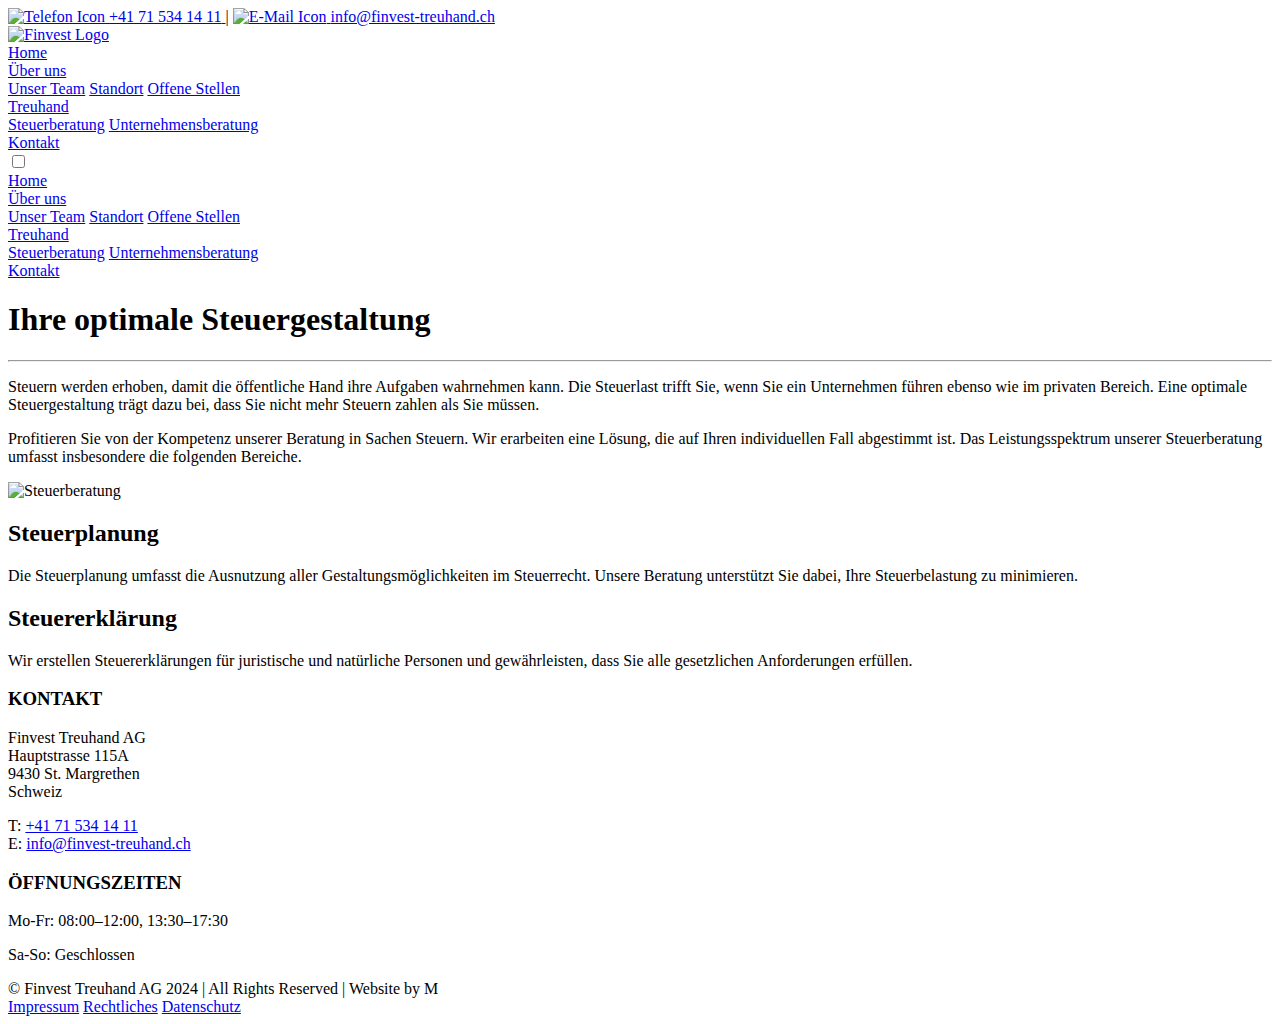
==== tax-advice.html @ 6d8654ae "Add files via upload" ====
<!DOCTYPE html>
<html lang="de">
<head>
    <meta charset="UTF-8">
    <meta name="viewport" content="width=device-width, initial-scale=1.0">
    <title>Steuerberatung - Finvest Treuhand AG</title>
    <link rel="stylesheet" href="assets/css/styles.css">
</head>
<body>
    <!-- Header -->
    <header>
        <div class="green-bar">
            <a href="tel:+41715341411">
                <img src="assets/images/phone-line-icon.png" alt="Telefon Icon">
                <span>+41 71 534 14 11</span>
            </a>
            <span>|</span>
            <a href="mailto:info@finvest-treuhand.ch">
                <img src="assets/images/envelope-line-icon.png" alt="E-Mail Icon">
                <span>info@finvest-treuhand.ch</span>
            </a>
        </div>
        <div class="container">
            <!-- Logo -->
            <div class="logo">
                <a href="index.html">
                    <img src="assets/images/Logo1.png" alt="Finvest Logo">
                </a>
            </div>
            <!-- Navigationslinks -->
            <div class="links">
                <a href="index.html">Home</a>
                <div class="dropdown">
                    <a href="about.html">Über uns</a>
                    <div class="dropdown-content">
                        <a href="team.html">Unser Team</a>
                        <a href="location.html">Standort</a>
                        <a href="jobs.html">Offene Stellen</a>
                    </div>
                </div>
                <div class="dropdown">
                    <a href="services.html">Treuhand</a>
                    <div class="dropdown-content">
                        <a href="tax-advice.html" class="active">Steuerberatung</a>
                        <a href="business-consulting.html">Unternehmensberatung</a>
                    </div>
                </div>
                <a href="contact.html">Kontakt</a>
            </div>

            <!-- Hamburger-Menü für kleinere Bildschirme -->
            <div class="p-menu1">
                <input type="checkbox" id="toggle1">
                <label class="hamburger1" for="toggle1">
                    <div class="top"></div>
                    <div class="meat"></div>
                    <div class="bottom"></div>
                </label>
    
                <!-- Menü für das Hamburger-Menü -->
                <nav class="menu1">
                    <a href="index.html" class="active">Home</a>
                    
                    <!-- Dropdown für "Über uns" -->
                    <div class="hamburger-dropdown">
                        <a href="about.html">Über uns</a>
                        <div class="hamburger-submenu">
                            <a href="team.html">Unser Team</a>
                            <a href="location.html">Standort</a>
                            <a href="jobs.html">Offene Stellen</a>
                        </div>
                    </div>
                
                    <!-- Dropdown für "Treuhand" -->
                    <div class="hamburger-dropdown">
                        <a href="services.html">Treuhand</a>
                        <div class="hamburger-submenu">
                            <a href="tax-advice.html">Steuerberatung</a>
                            <a href="business-consulting.html">Unternehmensberatung</a>
                        </div>
                    </div>
                
                    <a href="contact.html">Kontakt</a>
                </nav>
        </div>
    </header>

    <!-- Hauptinhalt -->
    <main>
        <section class="tax-advice">
            <div class="tax-advice__top">
                <div class="tax-advice__text">
                    <h1>Ihre optimale Steuergestaltung</h1>
                    <hr class="tax-advice__divider">
                    <p>
                        Steuern werden erhoben, damit die öffentliche Hand ihre Aufgaben wahrnehmen kann. Die Steuerlast trifft Sie, wenn Sie ein Unternehmen führen ebenso wie im privaten Bereich. Eine optimale Steuergestaltung trägt dazu bei, dass Sie nicht mehr Steuern zahlen als Sie müssen.
                    </p>
                    <p>
                        Profitieren Sie von der Kompetenz unserer Beratung in Sachen Steuern. Wir erarbeiten eine Lösung, die auf Ihren individuellen Fall abgestimmt ist. Das Leistungsspektrum unserer Steuerberatung umfasst insbesondere die folgenden Bereiche.
                    </p>
                </div>
                <div class="tax-advice__image">
                    <img src="assets/images/steuerberatung.jpg" alt="Steuerberatung">
                </div>
            </div>
            <div class="tax-advice__content">
                <div class="tax-advice__column">
                    <h2 class="tax-advice__subheading">Steuerplanung</h2>
                    <p>
                        Die Steuerplanung umfasst die Ausnutzung aller Gestaltungsmöglichkeiten im Steuerrecht. Unsere Beratung unterstützt Sie dabei, Ihre Steuerbelastung zu minimieren.
                    </p>
                </div>
                <div class="tax-advice__column">
                    <h2 class="tax-advice__subheading">Steuererklärung</h2>
                    <p>
                        Wir erstellen Steuererklärungen für juristische und natürliche Personen und gewährleisten, dass Sie alle gesetzlichen Anforderungen erfüllen.
                    </p>
                </div>
            </div>
        </section>
        
    </main>

    <!-- Footer -->
    <footer>
        <div class="grey-footer-section">
            <div class="footer-container">
                <div class="footer-column">
                    <h3 class="footer-title">KONTAKT</h3>
                    <p>
                        Finvest Treuhand AG<br>
                        Hauptstrasse 115A<br>
                        9430 St. Margrethen<br>
                        Schweiz
                    </p>
                    <p>
                        T: <a href="tel:+41715341411">+41 71 534 14 11</a><br>
                        E: <a href="mailto:info@finvest-treuhand.ch">info@finvest-treuhand.ch</a>
                    </p>
                </div>
                <div class="footer-column">
                    <h3 class="footer-title">ÖFFNUNGSZEITEN</h3>
                    <p>Mo-Fr: 08:00–12:00, 13:30–17:30</p>
                    <p>Sa-So: Geschlossen</p>
                </div>
            </div>
        </div>
        <div class="main-footer">
            <div class="footer-content">
                <div class="footer-left">
                    &copy; Finvest Treuhand AG 2024 | All Rights Reserved | Website by M
                </div>
                <div class="footer-right">
                    <a href="impressum.html">Impressum</a>
                    <a href="rechtliches.html">Rechtliches</a>
                    <a href="datenschutz.html">Datenschutz</a>
                </div>
            </div>
        </div>
    </footer>
</body>
</html>
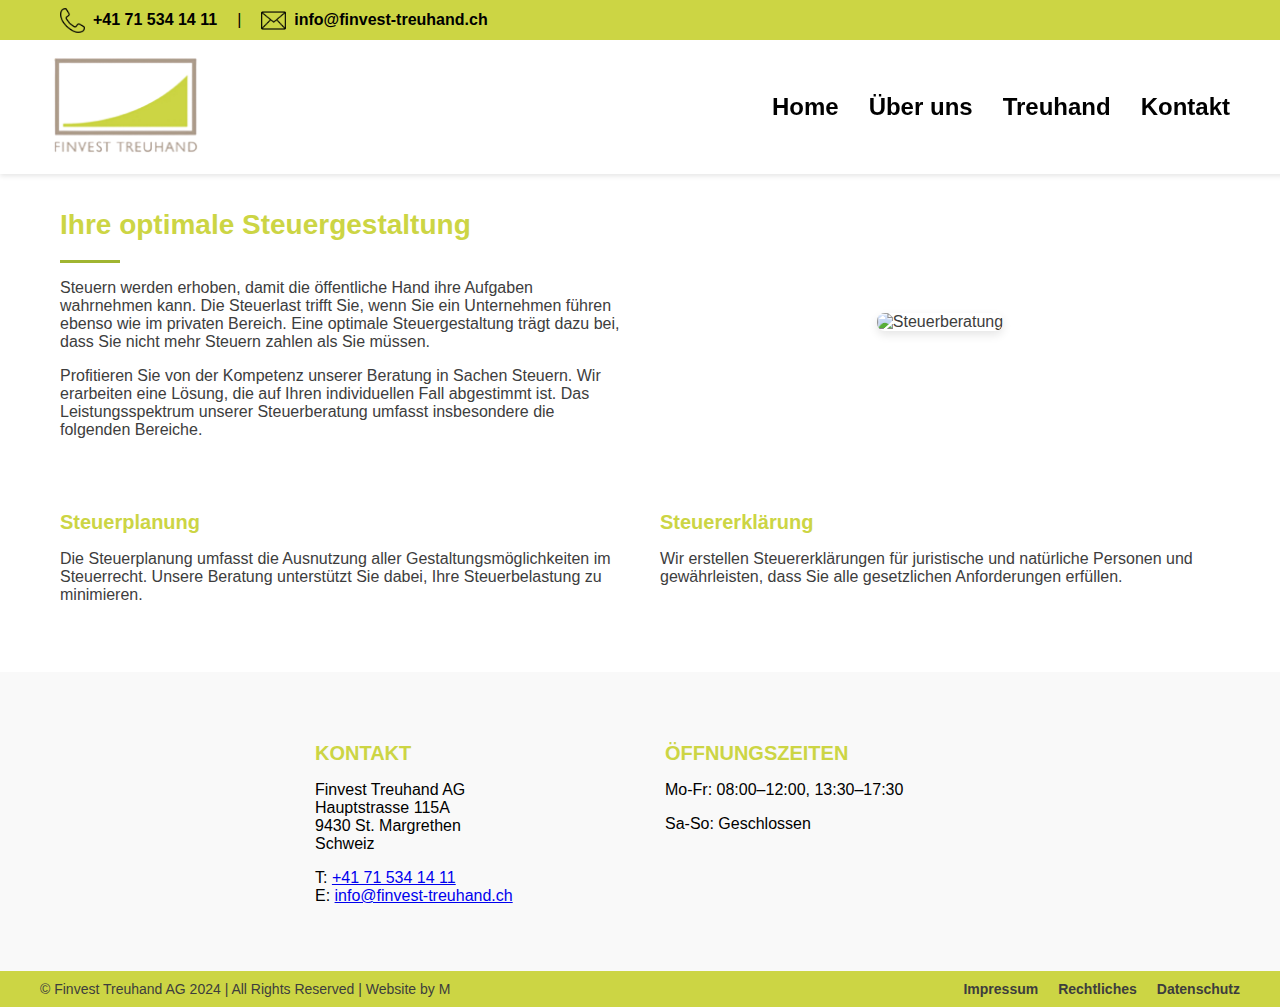
==== commit 474dee80: "Update tax-advice.html" ====
--- a/tax-advice.html
+++ b/tax-advice.html
@@ -4,19 +4,19 @@
     <meta charset="UTF-8">
     <meta name="viewport" content="width=device-width, initial-scale=1.0">
     <title>Steuerberatung - Finvest Treuhand AG</title>
-    <link rel="stylesheet" href="assets/css/styles.css">
+    <link rel="stylesheet" href="css/styles.css">
 </head>
 <body>
     <!-- Header -->
     <header>
         <div class="green-bar">
             <a href="tel:+41715341411">
-                <img src="assets/images/phone-line-icon.png" alt="Telefon Icon">
+                <img src="images/phone-line-icon.png" alt="Telefon Icon">
                 <span>+41 71 534 14 11</span>
             </a>
             <span>|</span>
             <a href="mailto:info@finvest-treuhand.ch">
-                <img src="assets/images/envelope-line-icon.png" alt="E-Mail Icon">
+                <img src="images/envelope-line-icon.png" alt="E-Mail Icon">
                 <span>info@finvest-treuhand.ch</span>
             </a>
         </div>
@@ -24,7 +24,7 @@
             <!-- Logo -->
             <div class="logo">
                 <a href="index.html">
-                    <img src="assets/images/Logo1.png" alt="Finvest Logo">
+                    <img src="images/Logo1.png" alt="Finvest Logo">
                 </a>
             </div>
             <!-- Navigationslinks -->
--- a/css/styles.css
+++ b/css/styles.css
@@ -0,0 +1,1777 @@
+/* Entfernt Standardabstand des Browsers */
+body {
+    margin: 0;
+    font-family: Arial, sans-serif;
+}
+
+/* Grüner Balken oben */
+.green-bar {
+    position: fixed;
+    top: 0;
+    left: 0;
+    width: 100%;
+    height: 40px;
+    background-color: #ccd544;
+    z-index: 1000;
+    display: flex;
+    align-items: center;
+    gap: 20px;
+    padding: 0 60px;
+    box-sizing: border-box;
+}
+
+.green-bar a {
+    display: flex;
+    align-items: center;
+    gap: 8px;
+    text-decoration: none;
+    color: black;
+    font-size: 16px;
+    font-weight: bold;
+}
+
+.green-bar img {
+    height: 25px;
+    width: auto;
+}
+
+/* Navigation */
+.container {
+    position: fixed;
+    top: 40px;
+    left: 0;
+    width: 100%;
+    display: flex;
+    align-items: center;
+    justify-content: space-between;
+    background-color: white;
+    box-shadow: 0px 2px 5px rgba(0, 0, 0, 0.1);
+    padding: 15px 50px;
+    z-index: 999;
+    transition: background-color 0.3s ease, box-shadow 0.3s ease;
+}
+
+/* Stil für das Logo */
+.logo img {
+    height: 100px;
+    width: auto;
+}
+
+/* Links in der Navigation */
+.links {
+    display: flex;
+    gap: 30px;
+    margin-right: 100px;
+    position: relative;
+}
+
+.links a {
+    text-decoration: none;
+    font-size: 24px;
+    font-weight: bold;
+    color: black;
+    transition: color 0.3s ease;
+}
+
+.links a.active {
+    color: #ccd544; /* Grünliche Farbe für aktiven Link */
+}
+
+/* Dropdown-Menü */
+.dropdown {
+    position: relative;
+}
+
+.dropdown-content {
+    display: none;
+    position: absolute;
+    top: 100%;
+    left: 0;
+    background-color: white;
+    box-shadow: 0px 2px 5px rgba(0, 0, 0, 0.1);
+    z-index: 998;
+    min-width: 200px;
+    padding: 10px 0;
+    border-radius: 4px;
+}
+
+.dropdown-content a {
+    display: block;
+    padding: 10px 20px;
+    text-decoration: none;
+    color: black;
+    font-size: 16px;
+}
+
+.dropdown-content a:hover {
+    background-color: #f0f0f0;
+}
+
+.dropdown:hover .dropdown-content {
+    display: block;
+}
+
+/* Abschnitt für Seiten wie "Über uns" */
+.about-section, .location-section, .jobs-section {
+
+    display: flex;
+    justify-content: space-between;
+    align-items: center;
+    height: 100vh;
+    max-width: 1200px;
+    margin: 0 auto;
+    padding: 20px;
+    gap: 20px;
+    box-sizing: border-box;
+}
+
+.about-section {
+    padding-top: 120px; /* Platz für Header */
+}
+
+
+.about-text, .location-text, .jobs-text {
+    flex: 1;
+    padding: 20px;
+    font-size: 16px;
+    line-height: 1.6;
+    color: #3d3d3d;
+    display: flex;
+    flex-direction: column;
+    justify-content: center;
+    text-align: center;
+}
+
+.about-text h1, .location-text h1, .jobs-text h1 {
+    font-size: 28px;
+    font-weight: bold;
+    color: #ccd544;
+    margin-bottom: 10px;
+}
+
+.about-text hr, .location-text hr, .jobs-text hr {
+    width: 50px;
+    height: 2px;
+    background-color: #ccd544;
+    border: none;
+    margin: 0 auto 20px auto;
+}
+
+/* Bilder im Header (Index-Seite) */
+.header-container {
+    position: relative;
+    width: 100%;
+    height: 100vh; /* Bildschirmfüllend */
+    overflow: hidden;
+    display: flex;
+    align-items: center;
+    justify-content: center;
+    /* Unsichtbar zu Beginn */
+    animation: fadeIn 3s ease-in-out forwards;
+    /* Animation hinzufügen */
+}
+
+.header-container img {
+    width: 100%;
+    height: 100%;
+    object-fit: cover;
+}
+
+.header-overlay {
+    position: absolute;
+    top: 0;
+    left: 0;
+    width: 100%;
+    height: 100%;
+    background-color: rgba(0, 0, 0, 0.4);
+    z-index: 1;
+}
+
+.header-text {
+    position: absolute;
+    top: 50%;
+    left: 50%;
+    transform: translate(-50%, -50%);
+    z-index: 2;
+    /* Über dem Overlay */
+    text-align: center;
+    font-size: 36px;
+    /* Schriftgröße */
+    font-weight: bold;
+    line-height: 1.5;
+    /* Zeilenabstand */
+    color: rgb(255, 255, 255);
+    /* Vordergrundtext in Weiß */
+    text-shadow: 2px 2px 4px rgba(0, 0, 0, 0.7);
+    /* Subtiler Schatten für bessere Lesbarkeit */
+    opacity: 0;
+    /* Unsichtbar zu Beginn */
+    animation: fadeIn 3s ease-in-out forwards;
+    /* Animation hinzufügen */
+}
+
+/* Keyframes für den Fade-In-Effekt */
+@keyframes fadeIn {
+    0% {
+        opacity: 0;
+        /* Unsichtbar */
+        filter: brightness(50%);
+        /* Optional: dunkler Start */
+    }
+
+    100% {
+        opacity: 1;
+        /* Voll sichtbar */
+        filter: brightness(100%);
+        /* Originalhelligkeit */
+    }
+}
+
+/* Dienstleistungen Bilder (Index-Seite) */
+.services-container {
+    display: flex;
+    justify-content: space-between;
+    gap: 20px;
+    flex-wrap: wrap;
+    height: auto;
+}
+
+.service-item {
+    flex: 1 1 calc(33.333% - 20px);
+    background-color: white;
+    border-radius: 8px;
+    box-shadow: 0px 4px 10px rgba(0, 0, 0, 0.1);
+    overflow: hidden;
+    text-align: center;
+    padding: 15px;
+}
+
+.service-item img {
+    width: 100%;
+    height: 200px;
+    object-fit: cover;
+    border-radius: 8px 8px 0 0;
+}
+
+.service-title {
+    margin-top: 10px;
+    font-size: 18px;
+    font-weight: bold;
+    color: #3d3d3d;
+    text-decoration: none;
+}
+.service-title a {
+    text-decoration: none; /* Sicherstellen, dass Links keine Unterstreichung haben */
+    color: inherit; /* Erbt die Textfarbe des übergeordneten Elements */
+}
+
+/* Spezifisches Styling für die Indexseite */
+body.index .container {
+    background-color: transparent;
+    box-shadow: none;
+}
+
+body.index .links a {
+    color: white;
+}
+
+body.index .dropdown-content a {
+    color: black; /* Dropdown-Menü-Text bleibt immer schwarz */
+}
+
+body.index.scrolled .container {
+    background-color: white;
+    box-shadow: 0px 2px 5px rgba(0, 0, 0, 0.1);
+}
+
+body.index.scrolled .links a {
+    color: black;
+}
+
+/* "Unternehmen" Abschnitt */
+.company-section {
+    text-align: center;
+    padding: 80px 20px;
+}
+
+.company-section h2 {
+    font-size: 24px;
+    font-weight: bold;
+    color: #ccd544;
+}
+
+.company-section hr {
+    width: 50px;
+    height: 2px;
+    background-color: #ccd544;
+    border: none;
+    margin: 10px auto 20px;
+}
+
+.company-section p {
+    font-size: 16px;
+    color: #3d3d3d;
+    line-height: 1.6;
+}
+
+/* Dienstleistungs-Sektion */
+.services-section {
+    text-align: center;
+    margin: 140px auto;
+    padding: 140px 20px; /* Padding oben und unten für Abstand */
+    background-color: #ffffff; /* Helle graue Hintergrundfarbe */
+    border-top: 2px solid #ffffff; /* Optional: Trennlinie oben */
+    border-bottom: 2px solid #ffffff; /* Optional: Trennlinie unten */
+}
+
+.grey-services-section {
+    text-align: center;
+    margin: 50px auto;
+    padding: 50px 20px; /* Padding oben und unten für Abstand */
+    background-color: #f9f9f9; /* Helle graue Hintergrundfarbe */
+    border-top: 2px solid #ffffff; /* Optional: Trennlinie oben */
+    border-bottom: 2px solid #ffffff; /* Optional: Trennlinie unten */
+}
+
+
+.services-section h2 {
+    font-size: 28px;
+    font-weight: bold;
+    color: #ccd544; /* Farbe für den Titel */
+    margin-bottom: 10px;
+}
+
+.services-section .section-divider {
+    width: 50px;
+    height: 2px;
+    background-color: #ccd544;
+    margin: 0 auto 20px auto;
+    border: none;
+    
+}
+
+/* Container für Dienstleistungen */
+.services-container {
+    display: flex;
+    justify-content: center;
+    gap: 20px;
+    flex-wrap: wrap; /* Unterstützt mehrere Zeilen für kleinere Bildschirme */
+    height: auto;
+}
+
+/* Einzelnes Dienstleistungs-Item */
+.service-item {
+    flex: 1 1 300px; /* Flexbox-Item mit minimaler Breite */
+    max-width: 300px;
+    text-align: center;
+    border-radius: 8px; /* Entfernt abgerundete Ecken */
+    overflow: hidden;
+    box-shadow: none; /* Entfernt den Schatten */
+    background-color: transparent; /* Setzt den Hintergrund transparent */
+    transition: transform 0.3s ease;
+}
+
+.service-item:hover {
+    transform: translateY(-5px);
+    box-shadow: 0px 4px 10px rgba(0, 0, 0, 0.2);
+    background-color: rgba(0, 0, 0, 0.05); /* Heller grauer Hintergrund */
+    transition: transform 0.3s ease, box-shadow 0.3s ease, background-color 0.3s ease, filter 0.3s ease;
+}
+
+.service-item:hover img {
+    filter: grayscale(50%) brightness(90%); /* Bild wird gräulicher und dunkler */
+}
+
+
+
+.service-item img {
+    width: 100%;
+    height: 200px;
+    object-fit: cover;
+}
+
+.service-title {
+    background-color: #ccd544;
+    color: white;
+    padding: 10px 0;
+    font-size: 18px;
+    font-weight: bold;
+    text-decoration: none;
+}
+
+/* Über uns Abschnitt */
+.about-section {
+    display: flex;
+    justify-content: space-between;
+    align-items: center; /* Zentriert den Text und das Bild vertikal */
+    height: 100vh; /* Übernimmt die volle Höhe des Viewports */
+    max-width: 1200px;
+    margin: 0 auto;
+    padding: 0 20px;
+    gap: 20px;
+    box-sizing: border-box; /* Berücksichtigt Padding */
+}
+
+
+.about-text {
+    flex: 1;
+    padding: 20px;
+    font-size: 16px;
+    line-height: 1.6;
+    color: #3d3d3d;
+    display: flex;
+    flex-direction: column;
+    justify-content: center; /* Zentriert den Text vertikal */
+    text-align: center; /* Zentriert den Titel horizontal */
+}
+
+.about-text h1 {
+    font-size: 28px;
+    font-weight: bold;
+    color: #ccd544;
+    margin-bottom: 10px;
+}
+
+.about-text hr {
+    width: 50px;
+    height: 2px;
+    background-color: #ccd544;
+    border: none;
+    margin: 0 auto 20px auto; /* Zentriert die Trennlinie */
+}
+
+.about-image {
+    flex: 1;
+    max-width: 500px;
+    display: flex;
+    justify-content: center;
+    align-items: center;
+}
+
+.about-image img {
+    width: 100%;
+    height: auto;
+    border-radius: 8px;
+    box-shadow: 0px 4px 10px rgba(0, 0, 0, 0.1);
+}
+
+
+
+
+/* Footer */
+.main-footer {
+    background-color: #ccd544; /* Dein Farbstil */
+    color: #3d3d3d; /* Dunkelgraue Schriftfarbe */
+    padding: 10px 20px;
+    font-size: 14px;
+    font-family: Arial, sans-serif;
+}
+
+.footer-content {
+    display: flex;
+    justify-content: space-between;
+    align-items: center;
+    max-width: 1200px;
+    margin: 0 auto;
+    flex-wrap: wrap; /* Für kleinere Bildschirme */
+    gap: 10px;
+}
+
+.footer-left {
+    text-align: left;
+}
+
+.footer-right {
+    text-align: right;
+    display: flex;
+    gap: 20px; /* Abstand zwischen den Links */
+}
+
+.footer-right a {
+    color: #3d3d3d; /* Dunkelgraue Links */
+    text-decoration: none;
+    font-weight: bold;
+    transition: color 0.3s ease;
+}
+
+.footer-right a:hover {
+    color: black; /* Schwarzer Text beim Hover */
+}
+
+/* Footer-Sektion */
+.footer-section {
+    background-color: white; /* Weißer Hintergrund */
+    padding: 50px 20px;
+    border-top: 2px solid #ffffff; /* Optional: Trennlinie oben */
+}
+
+
+.grey-footer-section {
+    background-color: #f9f9f9; /* Weißer Hintergrund */
+    padding: 50px 20px;
+    border-top: 2px solid #ffffff; /* Optional: Trennlinie oben */
+}
+
+.footer-container {
+    display: flex;
+    justify-content: center;
+    gap: 50px;
+    flex-wrap: wrap; /* Unterstützt kleinere Bildschirme */
+    max-width: 1200px;
+    margin: 0 auto;
+}
+
+.footer-column {
+    flex: 1 1 300px; /* Flexbox-Item mit minimaler Breite */
+    max-width: 300px;
+}
+
+.footer-title {
+    font-size: 20px;
+    font-weight: bold;
+    color: #ccd544; /* Dein Farbstil für Titel */
+    margin-bottom: 10px;
+}
+
+.footer-divider {
+    width: 50px;
+    height: 2px;
+    background-color: #ccd544; /* Dein Farbstil für Trennlinie */
+    margin: 0 0 20px 0;
+    border: none;
+}
+
+.footer-link {
+    text-decoration: none;
+    color: #3d3d3d; /* Dunkelgrau für Links */
+    transition: color 0.3s ease;
+}
+
+.footer-link:hover {
+    color: #ccd544; /* Grünlicher Farbwechsel beim Hover */
+}
+
+.opening-hours {
+    width: 100%;
+    border-collapse: collapse;
+}
+
+.opening-hours td {
+    font-size: 16px;
+    line-height: 1.6;
+    color: #3d3d3d; /* Standardfarbe für Text */
+    padding: 5px 0;
+} 
+
+
+/* Team-Abschnitt */
+.team-section {
+    display: flex;
+    flex-direction: column;
+    align-items: center;
+    padding: 40px 20px;
+    margin-top: 140px;
+    background-color: #ffffff;
+    box-sizing: border-box;
+    width: 100%;
+}
+
+/* Team-Header mit Text */
+.team-header {
+    text-align: center;
+    max-width: 800px;
+    margin-bottom: 40px; /* Abstand zu den Team-Mitgliedern */
+    height: calc(( 100vh / 2 ) - 140px);
+}
+
+.team-header h1 {
+    font-size: 32px;
+    font-weight: bold;
+    color: #ccd544; /* Grüner Farbton */
+    margin-bottom: 10px;
+}
+
+.team-header p {
+    font-size: 18px;
+    color: #3d3d3d; /* Dunkelgrau für den Text */
+    line-height: 1.6;
+}
+
+/* Container für Team-Mitglieder */
+.team-container {
+    display: flex;
+    flex-wrap: wrap;
+    justify-content: center;
+    gap: 40px; /* Abstand zwischen den Team-Mitgliedern */
+    width: 100%;
+    height: calc(( 100vh / 2 ) - 120px);
+}
+
+/* Einzelne Team-Mitglieder */
+.team-member {
+    flex: 1 1 calc(20% - 40px); /* Passt 5 Mitglieder pro Reihe an */
+    max-width: calc(20% - 40px);
+    text-align: center;
+}
+
+.team-member img {
+    width: 100%;
+    height: auto;
+    border-radius: 8px;
+    margin-bottom: 10px;
+}
+
+.team-member h2 {
+    font-size: 24px;
+    font-weight: bold;
+    color: #ccd544; /* Grüner Farbton */
+    margin-bottom: 8px;
+}
+
+.team-member p {
+    font-size: 18px;
+    color: #3d3d3d; /* Dunkelgrau für den Text */
+    margin: 4px 0;
+}
+
+
+.section-divider {
+    width: 50px; /* Einheitliche Breite */
+    height: 2px; /* Einheitliche Höhe */
+    background-color: #ccd544; /* Einheitliche Farbe */
+    border: none; /* Entfernt Standardrahmen */
+    margin: 0 auto 20px auto; /* Zentriert und mit Abstand unten */
+    display: block; /* Sicherstellen, dass es wie ein Blockelement behandelt wird */
+}
+
+
+.location-link {
+    color: #ccd544; /* Grüner Farbton */
+    text-decoration: none;
+    font-weight: bold;
+    transition: color 0.3s ease;
+}
+
+.location-link:hover {
+    color: #a0b531; /* Dunkleres Grün beim Hover */
+}
+
+
+.jobs-section {
+    display: flex;
+    flex-direction: column; /* Stapelt die Elemente vertikal */
+    align-items: center; /* Zentriert die Elemente horizontal */
+    max-width: 1200px;
+    margin: 0 auto;
+    padding: 180px; /* Abstand um den Inhalt herum */
+    gap: 20px;
+    box-sizing: border-box;
+    height: 100vh;
+    overflow: visible;
+}
+
+.job-item {
+    max-width: calc(50vh); /* Definiert die maximale Breite */
+    width: 100%; /* Nimmt 100% der verfügbaren Breite ein */
+    background-color: #f9f9f9; /* Hellgrauer Hintergrund */
+    border: 1px solid #ddd; /* Rahmen um die Box */
+    border-radius: 8px; /* Abgerundete Ecken */
+    box-shadow: 0px 4px 10px rgba(0, 0, 0, 0.1); /* Schatten */
+    margin: 0 auto; /* Zentriert die Box */
+    overflow: hidden; /* Verhindert Überlauf */
+    transition: all 0.3s ease; /* Weiche Übergänge */
+    padding: 10px 20px; /* Innenabstand */
+}
+
+.job-header {
+    display: flex;
+    justify-content: space-between; /* Abstand zwischen Titel und Icon */
+    align-items: center; /* Zentriert den Titel und das Icon vertikal */
+    cursor: pointer;
+}
+
+.job-header h2 {
+    font-size: 24px;
+    font-weight: bold;
+    color: #000000;
+    margin: 0;
+    transition: color 0.3s ease;
+    min-width: 800px;
+}
+
+.job-header:hover h2 {
+    color: #ccd544; /* Grüner Farbton beim Hover */
+}
+
+.toggle-icon {
+    font-size: 24px;
+    font-weight: bold;
+    color: #3d3d3d;
+    transition: color 0.3s ease;
+}
+
+.job-description {
+    display: none; /* Standardmäßig ausgeblendet */
+    margin-top: 20px;
+    line-height: 1.6;
+    color: #3d3d3d;
+}
+
+.job-description p {
+    margin: 10px 0;
+}
+
+.job-header:hover .toggle-icon {
+    color: #ccd544; /* Grüner Farbton beim Hover */
+}
+
+
+/* Vollbild-Darstellung für die Dienstleistungen */
+.full-screen {
+    height: calc(100vh - 100px); /* Höhe des Fensters */
+    display: flex;
+    flex-direction: column; /* Elemente vertikal anordnen */
+    justify-content: center; /* Vertikal zentrieren */
+    align-items: center; /* Horizontal zentrieren */
+    padding: 140px 20px;
+    box-sizing: border-box;
+}
+
+.services-container {
+    display: flex;
+    justify-content: center;
+    align-items: center; /* Vertikale Zentrierung der Icons */
+    gap: 20px;
+    flex-wrap: wrap; /* Unterstützt mehrere Zeilen für kleinere Bildschirme */
+    width: 100%;
+    height: auto;
+}
+
+.service-item {
+    flex: 1 1 calc(33.333% - 20px); /* Drei Spalten pro Zeile */
+    max-width: 300px;
+    text-align: center;
+    border-radius: 8px;
+    overflow: hidden;
+    text-decoration: none; /* Entfernt Unterstreichung der Links */
+    transition: transform 0.3s ease, box-shadow 0.3s ease, background-color 0.3s ease;
+}
+
+.service-item img {
+    width: 100%;
+    height: 200px; /* Einheitliche Höhe für Bilder */
+    object-fit: cover;
+    border-radius: 8px 8px 0 0;
+}
+
+.service-item .service-title {
+    background-color: #ccd544; /* Grüner Farbton */
+    color: white;
+    padding: 10px 0;
+    font-size: 18px;
+    font-weight: bold;
+    text-decoration: none; /* Entfernt die Unterstreichung */
+}
+
+.service-item:hover {
+    transform: translateY(-5px); /* Leichtes Anheben beim Hover */
+    box-shadow: 0px 4px 10px rgba(0, 0, 0, 0.2); /* Schatten hinzufügen */
+    background-color: rgba(0, 0, 0, 0.05); /* Heller Hintergrund */
+}
+
+.service-item:hover img {
+    filter: grayscale(50%) brightness(90%); /* Effekt beim Hover */
+}
+
+.service-item:hover .service-title {
+    background-color: #a0b531; /* Dunkleres Grün beim Hover */
+    text-decoration: none; /* Entfernt die Unterstreichung */
+}
+
+
+.tax-advice {
+    max-width: 1200px;
+    margin: 0 auto;
+    margin-top: 140px;
+    padding: 50px 20px;
+    box-sizing: border-box;
+    color: #3d3d3d;
+}
+
+.tax-advice__top {
+    display: flex;
+    align-items: center;
+    gap: 40px;
+    flex-wrap: wrap;
+}
+
+.tax-advice__text {
+    flex: 1;
+    min-width: 300px;
+}
+
+.tax-advice__text h1 {
+    font-size: 28px;
+    color: #ccd544;
+}
+
+.tax-advice__divider {
+    width: 60px;
+    height: 3px;
+    background-color: #a0b531;
+    margin: 10px 0;
+    border: none;
+}
+
+.tax-advice__image {
+    flex: 1;
+    display: flex;
+    justify-content: center;
+    align-items: center;
+    min-width: 300px;
+}
+
+.tax-advice__image img {
+    max-width: 100%;
+    border-radius: 8px;
+    box-shadow: 0px 4px 10px rgba(0, 0, 0, 0.1);
+}
+
+.tax-advice__content {
+    display: flex;
+    gap: 40px;
+    margin-top: 40px;
+    flex-wrap: wrap;
+}
+
+.tax-advice__column {
+    flex: 1;
+    min-width: 250px;
+}
+
+.tax-advice__subheading {
+    font-size: 20px;
+    color: #ccd544;
+    margin-bottom: 10px;
+}
+
+
+.business-consulting {
+    max-width: 1200px;
+    margin: 0 auto;
+    margin-top: 140px;
+    padding: 50px 20px;
+    box-sizing: border-box;
+    color: #3d3d3d;
+}
+
+.business-consulting__top {
+    display: flex;
+    align-items: center;
+    gap: 40px;
+    flex-wrap: wrap;
+}
+
+.business-consulting__text {
+    flex: 1;
+    min-width: 300px;
+}
+
+.business-consulting__text h1 {
+    font-size: 28px;
+    color: #ccd544;
+}
+
+.business-consulting__divider {
+    width: 60px;
+    height: 3px;
+    background-color: #a0b531;
+    margin: 10px 0;
+    border: none;
+}
+
+.business-consulting__image {
+    flex: 1;
+    display: flex;
+    justify-content: center;
+    align-items: center;
+    min-width: 300px;
+}
+
+.business-consulting__image img {
+    max-width: 100%;
+    border-radius: 8px;
+    box-shadow: 0px 4px 10px rgba(0, 0, 0, 0.1);
+}
+
+.business-consulting__content {
+    display: flex;
+    gap: 40px;
+    margin-top: 40px;
+    flex-wrap: wrap;
+}
+
+.business-consulting__column {
+    flex: 1;
+    min-width: 250px;
+}
+
+.business-consulting__subheading {
+    font-size: 20px;
+    color: #ccd544;
+    margin-bottom: 10px;
+}
+
+
+.contact-section {
+    display: flex;
+    flex-wrap: wrap; /* Unterstützt kleinere Bildschirme */
+    justify-content: center; /* Zentriert horizontal */
+    align-items: center; /* Zentriert vertikal */
+    gap: 40px; /* Abstand zwischen den Elementen */
+    margin: 40px auto;
+    margin-top: 160px;
+    max-width: 1200px;
+    padding: 20px;
+    box-sizing: border-box;
+    text-align: center; /* Zentriert den Textinhalt */
+    height: calc(100vh - 140px);
+}
+
+.contact-left, .contact-right {
+    flex: 1;
+    min-width: 300px;
+    text-align: left; /* Text bündig zur linken Seite */
+    margin: 0 auto; /* Zentriert die gesamte Spalte */
+}
+
+.contact-left h1, 
+.contact-right h2 {
+    text-align: left; /* Zentriert die Überschriften */
+    font-size: 28px;
+    color: #ccd544;
+    margin-bottom: 20px;
+}
+
+.contact-left label, 
+.contact-right address, 
+.contact-right table td {
+    text-align: left; /* Text bündig zur linken Seite */
+}
+
+.contact-left .form-group {
+    display: flex;
+    flex-direction: column; /* Felder untereinander anordnen */
+    gap: 20px;
+}
+
+.contact-left input, 
+.contact-left select, 
+.contact-left textarea {
+    width: 100%;
+    padding: 10px;
+    border: 1px solid #ddd;
+    border-radius: 4px;
+    box-sizing: border-box;
+    text-align: left; /* Text innerhalb der Felder bündig links */
+}
+
+.contact-right table {
+    width: 100%;
+    border-collapse: collapse;
+    margin-top: 20px;
+}
+
+.contact-right td {
+    padding: 8px;
+    text-align: left; /* Text in Tabellenzellen bündig links */
+}
+
+.contact-right h2 {
+    font-size: 20px;
+    color: #ccd544;
+    text-align: left; /* Titel linksbündig ausrichten */
+}
+
+.section-divider {
+    width: 60px;
+    height: 3px;
+    background-color: #ccd544; /* Unternehmensgrün */
+    margin: 0 auto 20px auto; /* Zentriert durch Auto-Margin */
+    border: none;
+    display: block; /* Sicherstellen, dass es als Block-Element behandelt wird */
+}
+
+
+.contact-right address, 
+.contact-right table {
+    text-align: left; /* Inhalte bleiben linksbündig */
+}
+
+.contact-right table td {
+    padding: 8px;
+    text-align: left; /* Inhalte der Tabellenzellen linksbündig */
+}
+
+.contact-left button {
+    background-color: #ccd544; /* Deine Unternehmensfarbe */
+    color: white;
+    padding: 10px 20px;
+    border: none;
+    border-radius: 4px;
+    cursor: pointer;
+    font-size: 16px;
+    text-align: center;
+}
+
+.contact-left button:hover {
+    background-color: #a0b531; /* Etwas dunklere Farbe für Hover */
+}
+
+.contact-left .form-group {
+    display: flex;
+    flex-direction: column; /* Alle Felder untereinander anordnen */
+    gap: 10px; /* Abstand zwischen den Eingabefeldern */
+}
+
+
+.impressum-section {
+    max-width: 800px;
+    margin: 50px auto;
+    padding: 20px;
+    font-family: Arial, sans-serif;
+    color: #3d3d3d; /* Standard-Textfarbe */
+    line-height: 1.6;
+    text-align: left; /* Links ausgerichtet */
+    margin-top: 160px;
+}
+
+.impressum-section h1 {
+    font-size: 28px;
+    color: #ccd544; /* Grüner Farbton */
+    margin-bottom: 10px;
+}
+
+.impressum-section .section-divider {
+    width: 50px;
+    height: 2px;
+    background-color: #ccd544; /* Grüner Farbton */
+    border: none;
+    margin: 0 0 20px 0; /* Links ausgerichtet */
+}
+
+.impressum-section p {
+    margin-bottom: 20px;
+    font-size: 16px;
+    color: #3d3d3d;
+}
+
+.impressum-section strong {
+    color: #ccd544; /* Grüner Farbton für Hervorhebungen */
+}
+
+.impressum-section a {
+    color: #ccd544; /* Grüner Farbton für Links */
+    text-decoration: none;
+    transition: color 0.3s ease;
+}
+
+.impressum-section a:hover {
+    color: #a0b531; /* Dunklerer Grün-Ton beim Hover */
+}
+
+
+.legal-section {
+    max-width: 800px; /* Maximale Breite für zentrierten Inhalt */
+    margin: 50px auto; /* Zentriert die gesamte Sektion */
+    padding: 20px;
+    font-family: Arial, sans-serif;
+    color: #3d3d3d; /* Standard-Textfarbe */
+    line-height: 1.6; /* Bessere Lesbarkeit */
+    text-align: left; /* Text linksbündig */
+    margin-top: 160px;
+}
+
+.legal-section h1 {
+    font-size: 28px;
+    color: #ccd544; /* Grüner Farbton */
+    margin-bottom: 10px;
+    text-align: left; /* Links ausgerichtet */
+}
+
+.legal-section h2 {
+    font-size: 20px;
+    color: #ccd544; /* Grüner Farbton */
+    margin: 30px 0 10px 0;
+    text-align: left; /* Links ausgerichtet */
+}
+
+.legal-section .section-divider {
+    width: 50px;
+    height: 2px;
+    background-color: #ccd544; /* Grüner Farbton */
+    border: none;
+    margin: 0 0 20px 0; /* Links ausgerichtet */
+}
+
+.legal-section p {
+    margin-bottom: 20px;
+    font-size: 16px;
+    color: #3d3d3d;
+}
+
+.legal-section strong {
+    color: #ccd544; /* Grüner Farbton für Hervorhebungen */
+}
+
+.legal-section a {
+    color: #ccd544; /* Grüner Farbton für Links */
+    text-decoration: none;
+    transition: color 0.3s ease;
+}
+
+.legal-section a:hover {
+    color: #a0b531; /* Dunklerer Grünton beim Hover */
+}
+
+
+/* Zentrierter Container */
+.content-container {
+    max-width: 800px; /* Maximale Breite des Containers */
+    margin: 50px auto; /* Zentriert den Container horizontal und vertikal */
+    padding: 20px; /* Innenabstand für bessere Lesbarkeit */
+    background-color: #ffffff; /* Weißer Hintergrund */
+    border-radius: 8px; /* Abgerundete Ecken */
+    
+    text-align: center; /* Zentriert den Text innerhalb des Containers */
+}
+
+/* Titel */
+.content-container h1 {
+    font-size: 28px;
+    font-weight: bold;
+    color: #ccd544; /* Unternehmensgrün */
+    margin-bottom: 10px;
+    
+}
+
+/* Trennlinie */
+.content-container .section-divider {
+    width: 60px;
+    height: 3px;
+    background-color: #ccd544; /* Unternehmensgrün */
+    border: none;
+    margin: 10px auto; /* Zentriert die Trennlinie */
+}
+
+/* Text */
+.content-container p {
+    font-size: 16px;
+    line-height: 1.6;
+    color: #3d3d3d; /* Dunkelgrauer Text */
+    margin-bottom: 20px;
+    text-align: justify; /* Optional: Gleicht Text aus */
+}
+
+.grey-services-section h1 {
+    font-size: 28px;
+    font-weight: bold;
+    color: #ccd544; /* Unternehmensgrün */
+    text-align: center;
+    margin-bottom: 10px;
+}
+
+/* Stil für Links in Service-Elementen */
+.service-item a {
+    text-decoration: none; /* Entfernt die Unterstreichung */
+    color: inherit; /* Erbt die Farbe vom umgebenden Container */
+    display: block; /* Stellt sicher, dass der gesamte Block anklickbar ist */
+}
+
+/* Stil für den Titel innerhalb von Service-Elementen */
+.service-title {
+    background-color: #ccd544;
+    color: white;
+    padding: 10px 0;
+    font-size: 18px;
+    font-weight: bold;
+    text-align: center;
+}
+
+.about-section ul {
+    margin: 20px 0;
+    padding-left: 20px;
+    list-style-type: disc;
+}
+
+.about-section ul li {
+    font-size: 16px;
+    line-height: 1.6;
+    color: #3d3d3d;
+}
+
+
+.team-header p {
+    font-size: 18px;
+    line-height: 1.6;
+    color: #3d3d3d;
+    margin-bottom: 20px;
+    text-align: center;
+}
+
+.team-header p strong {
+    color: #ccd544; /* Grüner Farbton für Betonungen */
+}
+
+.team-container {
+    display: flex;
+    flex-wrap: wrap;
+    justify-content: center;
+    gap: 40px;
+    margin-top: 20px;
+}
+
+.team-member {
+    flex: 1 1 calc(33.333% - 40px); /* Drei Mitglieder pro Reihe */
+    max-width: 300px;
+    text-align: center;
+}
+
+.team-member img {
+    width: 100%;
+    height: auto;
+    border-radius: 8px;
+    box-shadow: 0px 4px 10px rgba(0, 0, 0, 0.1);
+    margin-bottom: 10px;
+}
+
+.team-member h2 {
+    font-size: 20px;
+    color: #ccd544; /* Grüner Farbton */
+    margin-bottom: 5px;
+}
+
+.team-member p {
+    font-size: 16px;
+    color: #3d3d3d;
+    margin: 0;
+}
+
+.jobs-header h1 {
+    color: #ccd544; /* Grüner Farbton */
+    font-size: 32px; /* Optional: Schriftgröße anpassen */
+    font-weight: bold;
+    text-align: center; /* Optional: Zentrierung */
+}
+
+/* Divider für das Kontaktformular */
+.contact-form-divider {
+    width: 60px;
+    height: 2px;
+    margin-left: 0; /* Kein automatischer Abstand */
+    text-align: left;
+    background-color: #ccd544;
+    border: none;
+}
+
+/* Divider für die Kontaktdaten */
+.contact-data-divider {
+    width: 60px;
+    height: 2px;
+    margin-left: 0; /* Kein automatischer Abstand */
+    text-align: left;
+    background-color: #ccd544;
+    border: none;
+}
+
+/* Divider für die Öffnungszeiten */
+.contact-opening-divider {
+    width: 60px;
+    height: 2px;
+    margin-left: 0; /* Kein automatischer Abstand */
+    text-align: left;
+    background-color: #ccd544;
+    border: none;
+}
+
+address a {
+    color: inherit; /* Erbt die Textfarbe vom übergeordneten Element */
+    text-decoration: none; /* Entfernt die Unterstreichung */
+}
+
+address a:hover {
+    color: #ccd544; /* Optionale Hover-Farbe */
+}
+
+@media (min-width: 770px) {
+
+    .hamburger1{ 
+        display: none;
+    }
+
+    .p-menu1{ 
+        display: none;
+    }
+
+
+}
+
+
+/* Grüner Balken oben - Mobile Anpassung */
+@media (max-width: 768px) {
+    .green-bar {
+        justify-content: center; /* Zentriert die Icons und das Trennzeichen */
+        padding: 0 20px; /* Weniger Innenabstand für mobile Ansicht */
+    }
+
+    .green-bar span {
+        font-size: 16px; /* Beibehaltung des Trennzeichens in kleiner Größe */
+        line-height: 1; /* Optimierung der vertikalen Ausrichtung */
+    }
+
+    .green-bar a span {
+        display: none; /* Versteckt den Text für Telefonnummer und E-Mail */
+    }
+
+    .green-bar a {
+        gap: 0; /* Entfernt den Abstand innerhalb der Links */
+    }
+
+    .green-bar img {
+        height: 20px; /* Verkleinert die Icons für mobile Ansicht */
+        width: auto;
+    }
+}
+
+
+
+
+/* Normale Navigation für große Bildschirme */
+.links {
+    display: flex; /* Normale Navigation anzeigen */
+    gap: 30px;
+}
+
+.p-menu1 {
+    display: none; /* Hamburger-Menü ausblenden */
+}
+
+#toggle1{
+    display: none;
+}
+/* Hamburger-Menü und versteckte Navigation bei kleinen Bildschirmen */
+@media (max-width: 770px) {
+    .links {
+        display: none; /* Normale Navigation ausblenden */
+    }
+
+    .p-menu1 {
+        display: block; /* Hamburger-Menü anzeigen */
+        margin-right: calc(100px);
+
+    }
+    .hamburger1 {
+        position: fixed;
+        display: flex;
+        flex-direction: column;
+        justify-content: space-between;
+        width: 32px; /* Breite des Hamburger-Menüs */
+        height: 25px; /* Höhe des Hamburger-Menüs */
+        cursor: pointer;
+        z-index: 1200;
+        
+
+    }
+
+    .hamburger1 div {
+        background-color: black; /* Farbe der Linien */
+        height: 4px; /* Höhe der Linien */
+        width: 100%; /* Breite der Linien */
+        border-radius: 2px; /* Runde Kanten */
+        transition: all 0.3s ease; /* Sanfter Übergang */
+    }
+
+    .menu1 {
+        position: fixed; /* Vollflächige Abdeckung */
+        top: 0;
+        left: 0;
+        width: 100%;
+        height: 100%;
+        background-color: #ccd544;
+        display: flex;
+        flex-direction: column;
+        justify-content: center;
+        align-items: center;
+        gap: 20px;
+        text-align: center;
+        opacity: 0; /* Unsichtbar im Ausgangszustand */
+        pointer-events: none; /* Deaktiviert Interaktion im Ausgangszustand */
+        transition: opacity 0.3s ease;
+        z-index: 1100;
+    
+    }
+
+    #toggle1:checked ~ .menu1 {
+        opacity: 1; /* Menü wird sichtbar */
+        pointer-events: auto; /* Interaktion erlaubt */
+        
+    }
+
+    .menu1 a {
+        font: 700 36px 'Oswald', sans-serif; /* Schrift für Mobilgeräte */
+        color: white;
+        text-decoration: none;
+        padding: 10px 20px;
+        transition: background-color 0.3s ease, color 0.3s ease;
+        text-align: center;
+    }
+
+    .menu1 a:hover {
+        color: #000000; /* Textfarbe wechselt zu Dunkelblau */
+        border-radius: 8px;
+    }
+
+
+    #toggle1:checked + .hamburger1 .top {
+        transform: rotate(45deg);
+        transform-origin: top left;
+        
+    }
+    
+    #toggle1:checked + .hamburger1 .meat {
+        opacity: 0; /* Mittlere Linie verschwindet */
+        
+    }
+    
+    #toggle1:checked + .hamburger1 .bottom {
+        transform: rotate(-45deg);
+        transform-origin: bottom left;
+        
+    }
+
+    /* Stil für Dropdowns im Hamburger-Menü */
+    .hamburger-dropdown {
+        display: flex;
+        flex-direction: column;
+        align-items: center;
+        gap: 5px;
+        
+    }
+
+    .hamburger-dropdown > a {
+        font-size: 36px; /* Titel-Link normal groß */
+        font-weight: bold;
+        color: white;
+        text-decoration: none;
+    }
+
+    .hamburger-submenu {
+        display: flex;
+        flex-direction: column;
+        gap: 3px;
+        margin-left: 20px; /* Einrücken der Unterlinks */
+        text-align: center;
+    }
+
+    .hamburger-submenu a {
+        font-size: 18px; /* Kleinere Schrift für Unterseiten */
+        color: white;
+        text-decoration: none;
+        transition: color 0.3s ease;
+    }
+
+    .hamburger-submenu a:hover {
+        color: #000; /* Dunklere Farbe beim Hover */
+    }
+
+    
+}
+
+@media (max-width: 768px) {
+    header {
+        height: 100px; /* Kleinere Header-Höhe */
+    }
+
+    footer {
+        height: 120px; /* Kleinere Footer-Höhe */
+    }
+
+    main {
+        padding-top: 110px; /* Reduziertes Padding oben */
+        padding-bottom: 130px; /* Reduziertes Padding unten */
+        min-height: calc(100vh - 230px);
+    }
+
+    .about-section {
+        flex-direction: column; /* Inhalte untereinander anordnen */
+        text-align: center;
+    }
+
+    .about-image img {
+        margin-top: 20px;
+    }
+}
+
+/* Allgemeine Anpassung für kleinere Bildschirme */
+@media (max-width: 600px) {
+    main {
+        padding-top: 120px; /* Platz für Header */
+        padding-bottom: 60px; /* Platz für Footer */
+        box-sizing: border-box;
+    }
+
+    .about-section {
+        display: flex;
+        flex-direction: column; /* Stapelt die Elemente vertikal */
+        justify-content: space-between; /* Verteilt Inhalt gleichmäßig */
+        align-items: center;
+        min-height: calc(100vh - 180px); /* Vermeidet Kollision mit Header und Footer */
+        box-sizing: border-box;
+        padding: 10px; /* Anpassung des Innenabstands */
+    }
+
+    .about-text {
+        text-align: center;
+        font-size: 14px;
+        line-height: 1.4;
+        padding: 10px; /* Anpassung des Abstands */
+        box-sizing: border-box;
+    }
+
+    .about-image img {
+        width: 100%; /* Bild nimmt die gesamte Breite ein */
+        max-height: 250px; /* Verhindert, dass das Bild zu groß wird */
+        object-fit: cover; /* Behält Seitenverhältnis bei */
+        border-radius: 8px;
+    }
+}
+
+/* Für noch kleinere Bildschirme */
+@media (max-width: 400px) {
+    .about-section {
+        padding: 5px; /* Weniger Padding */
+    }
+
+    .about-image img {
+        max-height: 200px; /* Kleinere Höhe für das Bild */
+    }
+
+    .about-text {
+        font-size: 12px; /* Kleinere Schriftgröße */
+    }
+}
+
+/* Job-Boxen Anpassung für iPad und kleinere Geräte */
+@media (max-width: 768px) {
+    .job-list {
+        display: flex;
+        flex-direction: column;
+        gap: 15px; /* Abstand zwischen den Boxen */
+        padding: 0 20px; /* Innenabstand an den Seiten */
+        max-width: calc(40vh);
+    }
+
+    .job-item {
+        max-width: 100%; /* Volle Breite der Boxen */
+        margin: 0 auto; /* Zentriert die Box */
+        padding: 15px; /* Innenabstand der Boxen */
+        box-shadow: 0 2px 5px rgba(0, 0, 0, 0.1); /* Leichter Schatten */
+    }
+
+    .job-header h2 {
+        font-size: 20px; /* Kleinere Überschrift */
+    }
+
+    .toggle-icon {
+        font-size: 18px; /* Kleinere Toggle-Icons */
+    }
+}
+
+@media (max-width: 480px) {
+    .job-list{
+        max-width: calc(30vh);
+
+    }
+
+    .job-item {
+        padding: 10px; /* Weniger Innenabstand für kleinere Bildschirme */
+        border-radius: 6px; /* Abgerundete Ecken */
+    }
+
+    .job-header h2 {
+        font-size: 18px; /* Noch kleinere Schriftgröße */
+    }
+
+    .job-description p {
+        font-size: 14px; /* Kleinere Schrift für Text */
+    }
+
+    .toggle-icon {
+        font-size: 16px; /* Icon weiter verkleinern */
+    }
+}
+
+/* Vertikale Ausrichtung und kleinere Boxen */
+@media (max-width: 590px) {
+    
+    .services-container {
+        display: flex;
+        flex-direction: column;
+        gap: 20px;
+        align-items: center;
+        padding: 0 10px;
+        
+        height: auto;
+        flex-wrap: wrap;
+        
+    }
+      
+    .service-item {
+        display: block; /* Entfernt Flexbox */
+        width: 100%; /* Volle Breite */
+        max-width: calc(80vh); /* Begrenzung der maximalen Breite */
+        margin: 0 auto; /* Zentriert das Element */
+        background: none; /* Entfernt Hintergrundfarbe */
+        box-shadow: none; /* Entfernt Schatten */
+        border: none; /* Entfernt den Rahmen */
+        overflow: visible; /* Verhindert abgeschnittenen Inhalt */
+        padding: 0; /* Entfernt Padding */
+        border-radius: 0; /* Keine abgerundeten Ecken */
+    }
+
+    .service-item img {
+        width: 100%; /* Bild nimmt gesamte Breite ein */
+        height: 150px; /* Feste Höhe für das Bild */
+        object-fit: cover; /* Beibehaltung des Seitenverhältnisses */
+    }
+
+    .service-title {
+        font-size: 16px; /* Kleinere Schriftgröße für Titel */
+        padding: 10px 0; /* Innenabstand für Titel */
+        background-color: #ccd544; /* Hintergrundfarbe */
+        color: white; /* Textfarbe */
+        text-align: center; /* Zentrierter Text */
+    }
+}
+
+
+/* Team-Header auf mobilen Bildschirmen */
+@media (max-width: 768px) {
+    .team-header h1 {
+        font-size: 24px; /* Kleinere Schriftgröße */
+        margin-bottom: 5px; /* Weniger Abstand */
+    }
+
+    .team-header p {
+        font-size: 14px; /* Kleinere Schriftgröße */
+        line-height: 1.4; /* Engerer Zeilenabstand */
+        margin-bottom: 10px; /* Weniger Abstand */
+        padding: 0 10px; /* Innenabstand hinzufügen */
+    }
+}
+
+/* Reduzierter Abstand des Titels auf mobilen Geräten */
+@media (max-width: 768px) {
+    .team-section {
+        margin-top: 100px; /* Reduziere den Abstand oben für die ganze Section */
+        padding-top: 20px; /* Weniger Innenabstand oben */
+    }
+
+    .team-header {
+        margin-top: 0; /* Entferne zusätzlichen Abstand oben */
+        padding-top: 0; /* Setze Padding oben auf 0 */
+    }
+
+    .team-header h1 {
+        font-size: 24px; /* Kleinere Schriftgröße für kleinere Geräte */
+        margin-top: 10px; /* Minimaler Abstand von oben */
+        margin-bottom: 5px; /* Weniger Abstand nach unten */
+    }
+
+    .team-header .section-divider {
+        margin: 5px auto; /* Zentrierte Linie mit weniger Abstand */
+    }
+
+    .team-header p {
+        font-size: 14px; /* Kleinere Schriftgröße */
+        margin-top: 10px; /* Abstand nach oben reduzieren */
+        margin-bottom: 10px; /* Reduziere Abstand nach unten */
+    }
+}
+
+
+@media (max-width: 768px) {
+
+    main {
+        padding-top: 0px;
+    }
+
+    .location-section{
+        padding-top: 0px;
+        margin-top: 0px;
+        
+    }
+
+    .jobs-section{
+        padding-top: 80px;   
+    }
+
+    .location-section{
+        padding-top: 0px;
+        margin-top: 0px;   
+    }
+}
+
+
+/* Reduziertes Padding und Margin für Titel und Kontaktinformationen auf mobilen Geräten */
+@media (max-width: 768px) {
+    /* Titel-Abstand optimieren */
+    .contact-section h2, 
+    .contact-section h1, 
+    .footer-title {
+        font-size: 20px; /* Kleinere Schriftgröße */
+        margin-top: 10px; /* Minimaler Abstand von oben */
+        margin-bottom: 5px; /* Kleiner Abstand nach unten */
+        padding-top: 0; /* Kein zusätzliches Padding */
+    }
+
+    /* Allgemeiner Container-Abstand für Kontaktbereiche */
+    .contact-section,
+    .footer-container {
+        margin-top: 20px; /* Reduzierter Abstand nach oben */
+        padding-top: 10px; /* Weniger Padding oben */
+        padding-bottom: 10px; /* Weniger Padding unten */
+    }
+
+    /* Textbereich und Tabellen optimieren */
+    .contact-right table,
+    .contact-right address {
+        margin-top: 5px; /* Reduziere vertikalen Abstand */
+        font-size: 14px; /* Kleinere Schriftgröße */
+    }
+
+    /* Öffnungszeiten-Tabellen optimieren */
+    .opening-hours td {
+        font-size: 14px; /* Kleinere Schrift für Tabellen */
+        padding: 3px 5px; /* Weniger Padding in Zellen */
+    }
+}
+
+/* Weitere Reduzierungen für extrem kleine Bildschirme */
+@media (max-width: 480px) {
+    .contact-section h2, 
+    .footer-title {
+        font-size: 18px; /* Noch kleinere Schriftgröße */
+        margin-top: 5px;
+        margin-bottom: 3px;
+    }
+
+    .contact-section, .footer-container {
+        margin-top: 10px;
+        padding: 5px; /* Minimales Padding */
+    }
+
+    .opening-hours td {
+        font-size: 12px; /* Kleinste Schrift für beste Darstellung */
+    }
+}
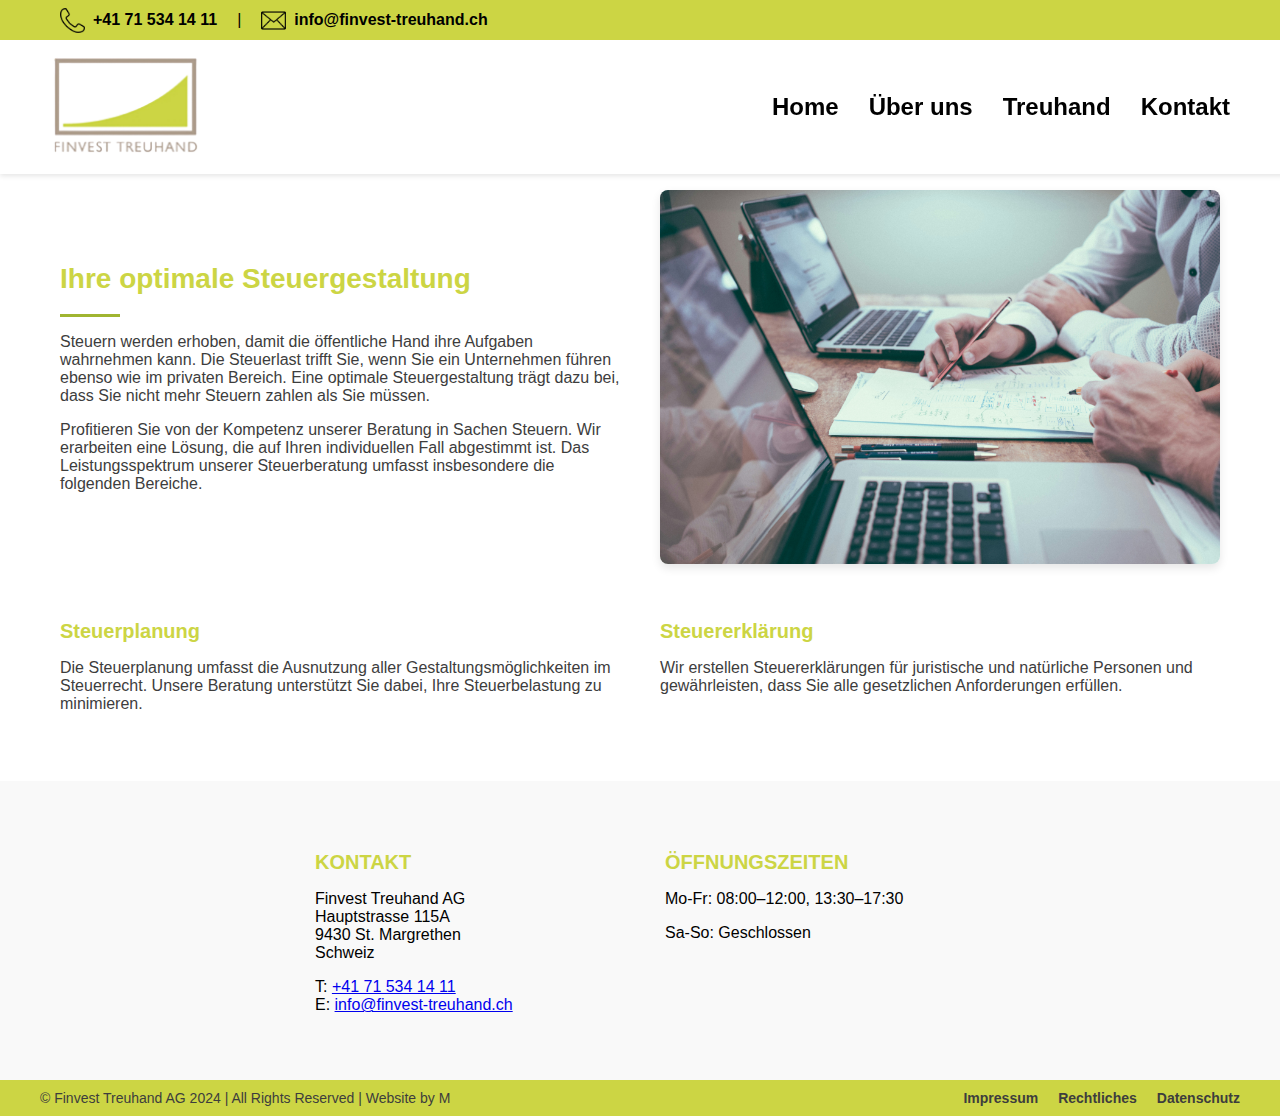
==== commit ad48ea3b: "Update tax-advice.html" ====
--- a/tax-advice.html
+++ b/tax-advice.html
@@ -100,7 +100,7 @@
                     </p>
                 </div>
                 <div class="tax-advice__image">
-                    <img src="assets/images/steuerberatung.jpg" alt="Steuerberatung">
+                    <img src="images/steuerberatung.jpg" alt="Steuerberatung">
                 </div>
             </div>
             <div class="tax-advice__content">
